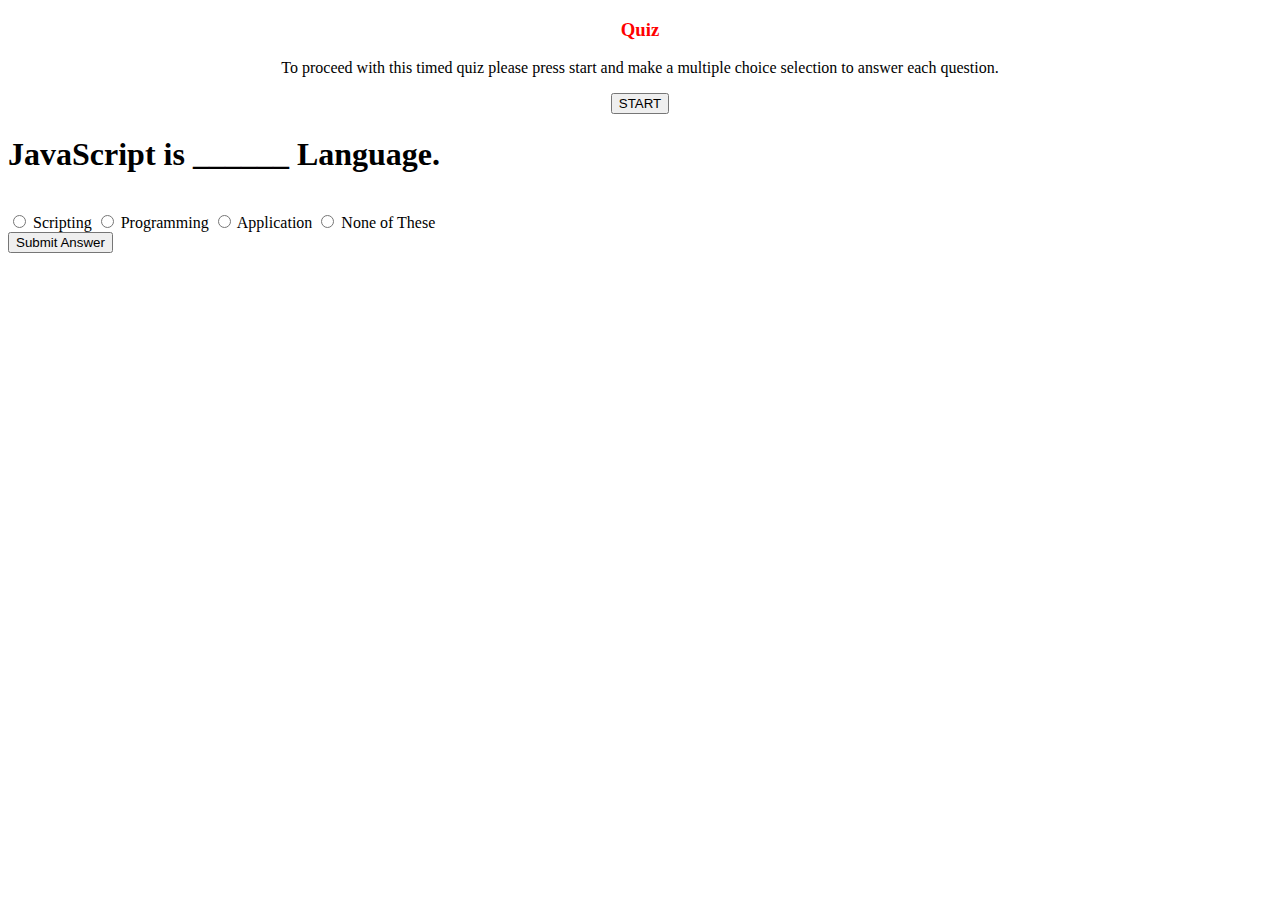
==== index.html @ 4ba161d7 "added start of code to html and js" ====
<!DOCTYPE html>
<html lang="en">
<head>
  <meta charset="UTF-8">
  <meta http-equiv="X-UA-Compatible" content="IE=edge">
  <meta name="viewport" content="width=device-width, initial-scale=1.0">
  <title>A Short Quiz</title>
  <link rel="stylesheet" href="./assets/style.css" />
</head>
<body>
  <!-- Div to hold our link to high scores -->
<div class="score"></div>
  <!-- Div to hold our timer -->
<div class="timer"></div>
  <!-- Wrapper div to hold the rest of the content on our screen -->

    <!-- Div for the start screen -->
<div class="start">
    <h3></h3>
    <p></p>
</div>
    <!-- Div for the questions -->
<div class="questions">
    <h1>JavaScript is ______ Language.</h1><br>
    <form >
    <input type="radio" name="choice" value="Scripting"> Scripting
    <input type="radio" name="choice" value="Programming"> Programming
    <input type="radio" name="choice" value="Application"> Application
    <input type="radio" name="choice" value="None of These"> None of These
    </form>
    <button onclick="submitAnswer()">Submit Answer</button>
  
</div>
    <!-- Div for the end screen -->
<div class="end"></div>
    <!-- Div to dynamically display feedback to the user -->
<div class="feedback"></div>

<script src="./assets/script.js"></script>
</body>
</html>
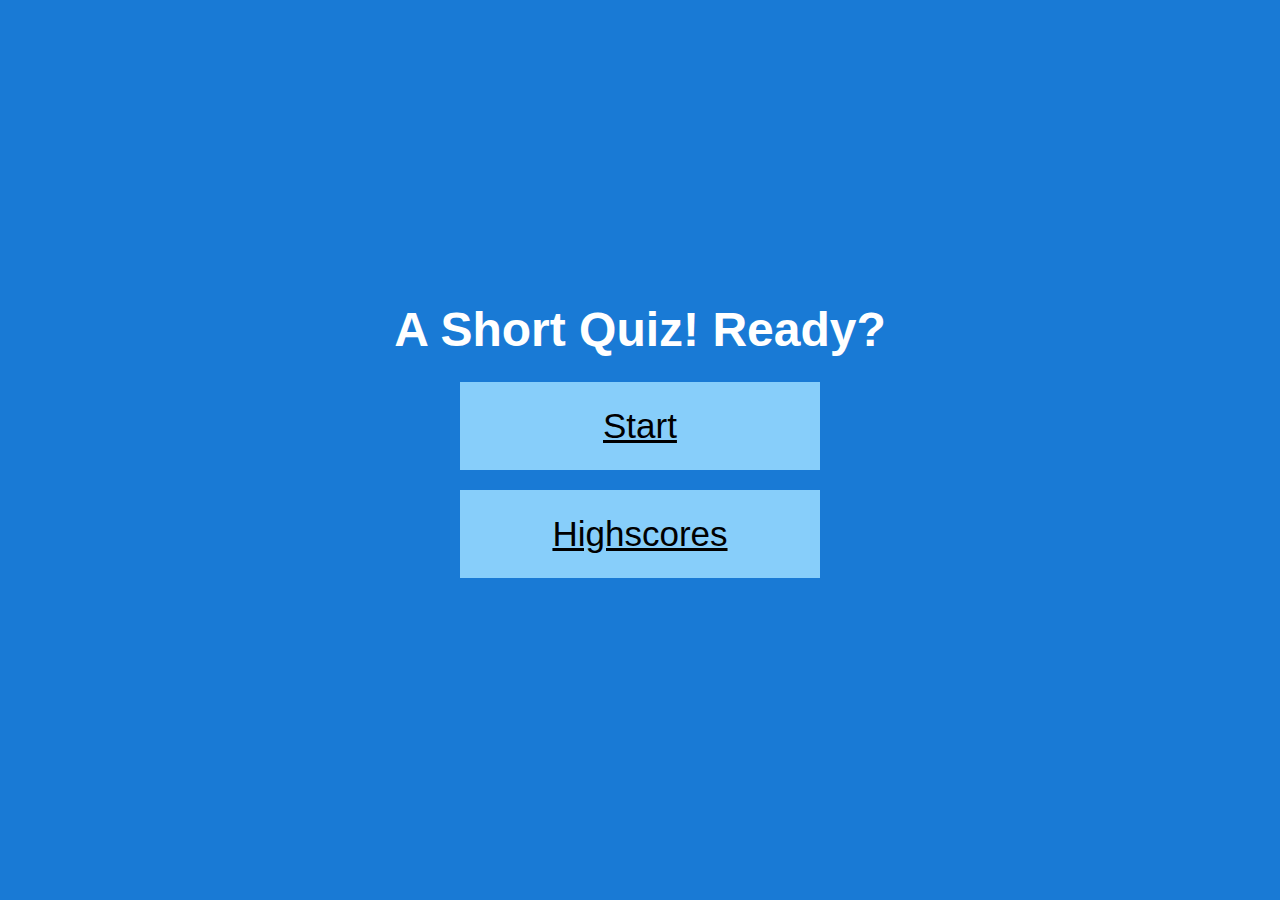
==== commit 0ec8dbea: "added to CSS and created new html/css pages" ====
--- a/index.html
+++ b/index.html
@@ -8,33 +8,16 @@
   <link rel="stylesheet" href="./assets/style.css" />
 </head>
 <body>
-  <!-- Div to hold our link to high scores -->
-<div class="score"></div>
-  <!-- Div to hold our timer -->
-<div class="timer"></div>
-  <!-- Wrapper div to hold the rest of the content on our screen -->
+<div class="container">
+  <div id="home" class= "flex-column flex-center">
+    <h1> A Short Quiz! Ready?</h1>
+    <a href="/quiz.html" class="btn">Start</a>
+    <a href="/highscores.html" class="btn">Highscores</a>
 
-    <!-- Div for the start screen -->
-<div class="start">
-    <h3></h3>
-    <p></p>
+
 </div>
-    <!-- Div for the questions -->
-<div class="questions">
-    <h1>JavaScript is ______ Language.</h1><br>
-    <form >
-    <input type="radio" name="choice" value="Scripting"> Scripting
-    <input type="radio" name="choice" value="Programming"> Programming
-    <input type="radio" name="choice" value="Application"> Application
-    <input type="radio" name="choice" value="None of These"> None of These
-    </form>
-    <button onclick="submitAnswer()">Submit Answer</button>
-  
+
 </div>
-    <!-- Div for the end screen -->
-<div class="end"></div>
-    <!-- Div to dynamically display feedback to the user -->
-<div class="feedback"></div>
 
 <script src="./assets/script.js"></script>
 </body>
--- a/assets/style.css
+++ b/assets/style.css
@@ -0,0 +1,77 @@
+:root {
+    background-color: rgb(25, 122, 213);
+}
+
+* {
+    box-sizing: border-box;
+    margin: 0;
+    padding: 0;
+    font-size: 75%;
+    font-family: 'Gill Sans', 'Gill Sans MT', Calibri, 'Trebuchet MS', sans-serif;
+}
+
+h1{
+    font-size: 4rem;
+    color: white;
+    margin-bottom: 25px;
+}
+
+h2{
+    font-size: 2.5rem;
+    margin-bottom: 20px;
+}
+
+.container {
+    width: 100vw;
+    height: 100vh;
+    display: flex;
+    justify-content: center;
+    align-items: center;
+    max-width: 80rem;
+    margin: 0 auto;
+    padding: 2rem;
+}
+
+.flex-column {
+    display: flex;
+    flex-direction: column;
+}
+
+.flex-center {
+    justify-content: center;
+    align-items: center;
+}
+
+.justify-center {
+justify-content: center;
+}
+
+.text-center {
+    text-align: center;
+}
+
+.hidden{
+    display: none;
+}
+
+.btn{
+    font-size: 35px;
+    padding: 2rem 0;
+    width: 30rem;
+    text-align: center;
+    margin-bottom: 20px;
+    color: black;
+    background: lightskyblue;
+}
+
+.btn:hover {
+    box-shadow: 10px 5px 5px blue;
+    transform: scale(1.1);
+}
+
+.btn[disabled]:hover {
+    cursor: not-allowed;
+    box-shadow: none;
+    transform: none;
+}
+
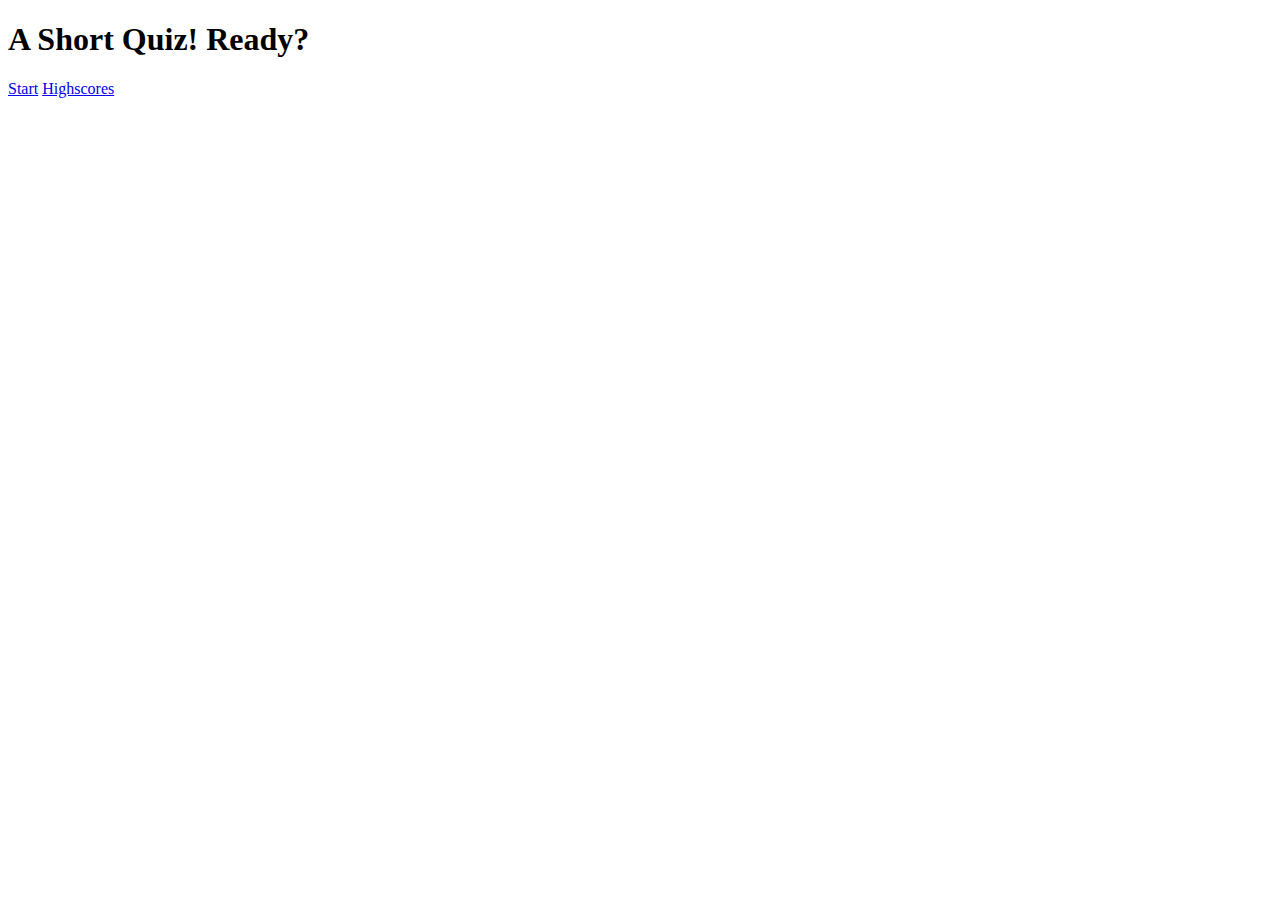
==== commit 1360454a: "wiped almost everything to start over" ====
--- a/index.html
+++ b/index.html
@@ -11,8 +11,8 @@
 <div class="container">
   <div id="home" class= "flex-column flex-center">
     <h1> A Short Quiz! Ready?</h1>
-    <a href="/quiz.html" class="btn">Start</a>
-    <a href="/highscores.html" class="btn">Highscores</a>
+    <a href="./quiz.html" class="btn">Start</a>
+    <a href="./highscores.html" class="btn">Highscores</a>
 
 
 </div>
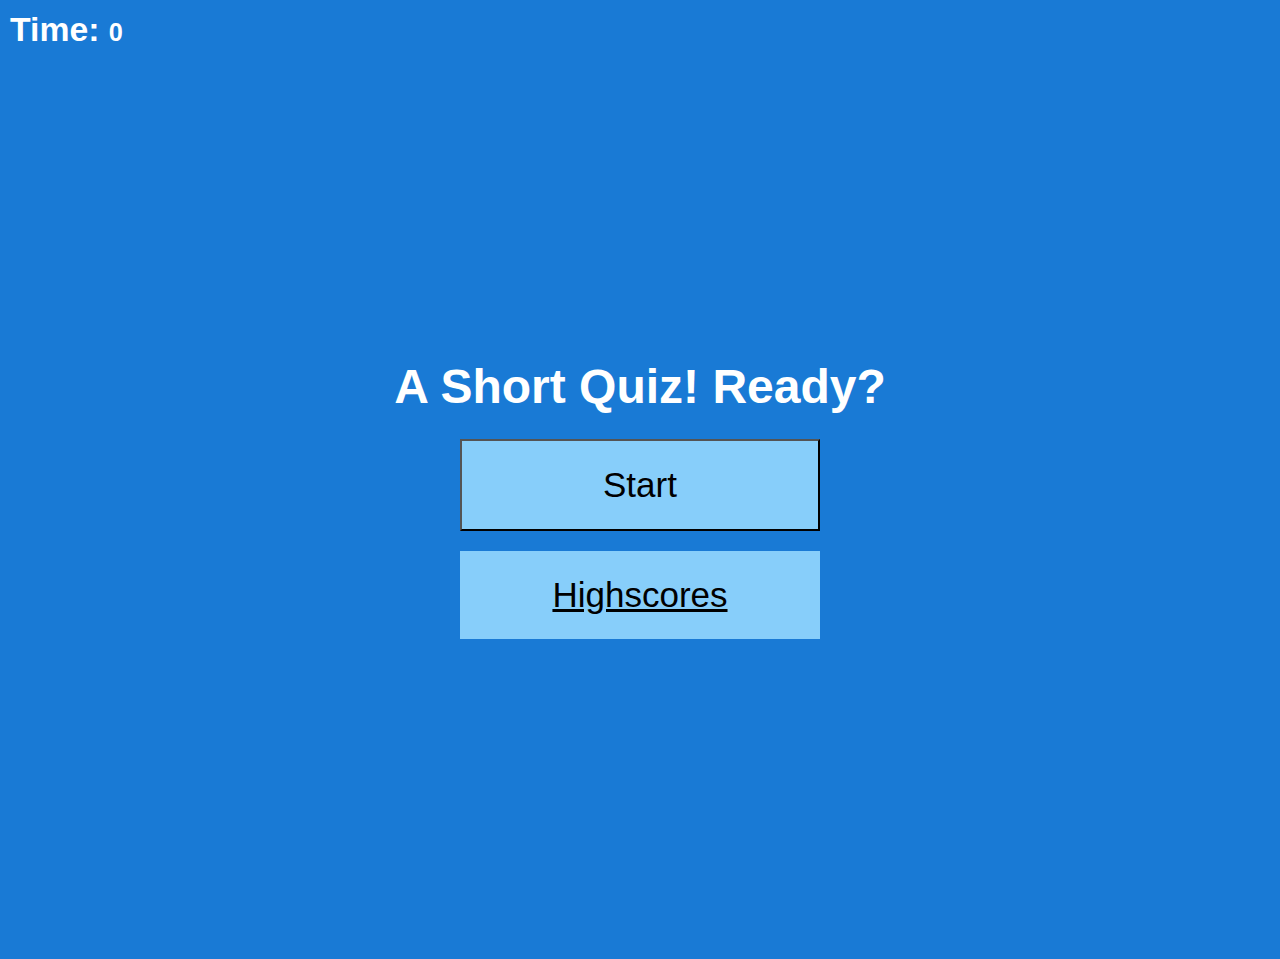
==== commit bfdae3cb: "added styling and highscores" ====
--- a/index.html
+++ b/index.html
@@ -5,13 +5,19 @@
   <meta http-equiv="X-UA-Compatible" content="IE=edge">
   <meta name="viewport" content="width=device-width, initial-scale=1.0">
   <title>A Short Quiz</title>
-  <link rel="stylesheet" href="./assets/style.css" />
+  <link rel="stylesheet" href="./assets/css/style.css" />
 </head>
 <body>
+<div id="top-container">
+  <div id="timer">
+    <h3>Time: <span id="time">0</span></h3>
+  </div>
+</div>
+
 <div class="container">
   <div id="home" class= "flex-column flex-center">
     <h1> A Short Quiz! Ready?</h1>
-    <a href="./quiz.html" class="btn">Start</a>
+    <button id = 'start' class="btn">Start</button>
     <a href="./highscores.html" class="btn">Highscores</a>
 
 
--- a/assets/css/style.css
+++ b/assets/css/style.css
@@ -0,0 +1,85 @@
+:root {
+    background-color: rgb(25, 122, 213);
+}
+
+* {
+    box-sizing: border-box;
+    margin: 0;
+    padding: 0;
+    font-size: 75%;
+    font-family: 'Gill Sans', 'Gill Sans MT', Calibri, 'Trebuchet MS', sans-serif;
+}
+
+h1{
+    font-size: 4rem;
+    color: white;
+    margin-bottom: 25px;
+}
+
+h2{
+    font-size: 2.5rem;
+    margin-bottom: 20px;
+}
+
+.container {
+    width: 100vw;
+    height: 100vh;
+    display: flex;
+    justify-content: center;
+    align-items: center;
+    max-width: 80rem;
+    margin: 0 auto;
+    padding: 2rem;
+}
+
+.flex-column {
+    display: flex;
+    flex-direction: column;
+}
+
+.flex-center {
+    justify-content: center;
+    align-items: center;
+}
+
+.justify-center {
+justify-content: center;
+}
+
+.text-center {
+    text-align: center;
+}
+
+.hidden{
+    display: none;
+}
+
+.btn{
+    font-size: 35px;
+    padding: 2rem 0;
+    width: 30rem;
+    text-align: center;
+    margin-bottom: 20px;
+    color: black;
+    background: lightskyblue;
+}
+
+.btn:hover {
+    box-shadow: 10px 5px 5px blue;
+    transform: scale(1.1);
+}
+
+.btn[disabled]:hover {
+    cursor: not-allowed;
+    box-shadow: none;
+    transform: none;
+}
+
+#top-container{
+    display: flex;
+    align-items: right;
+    margin: 10px;
+    color: white;
+    font-size: 5rem;
+    
+}
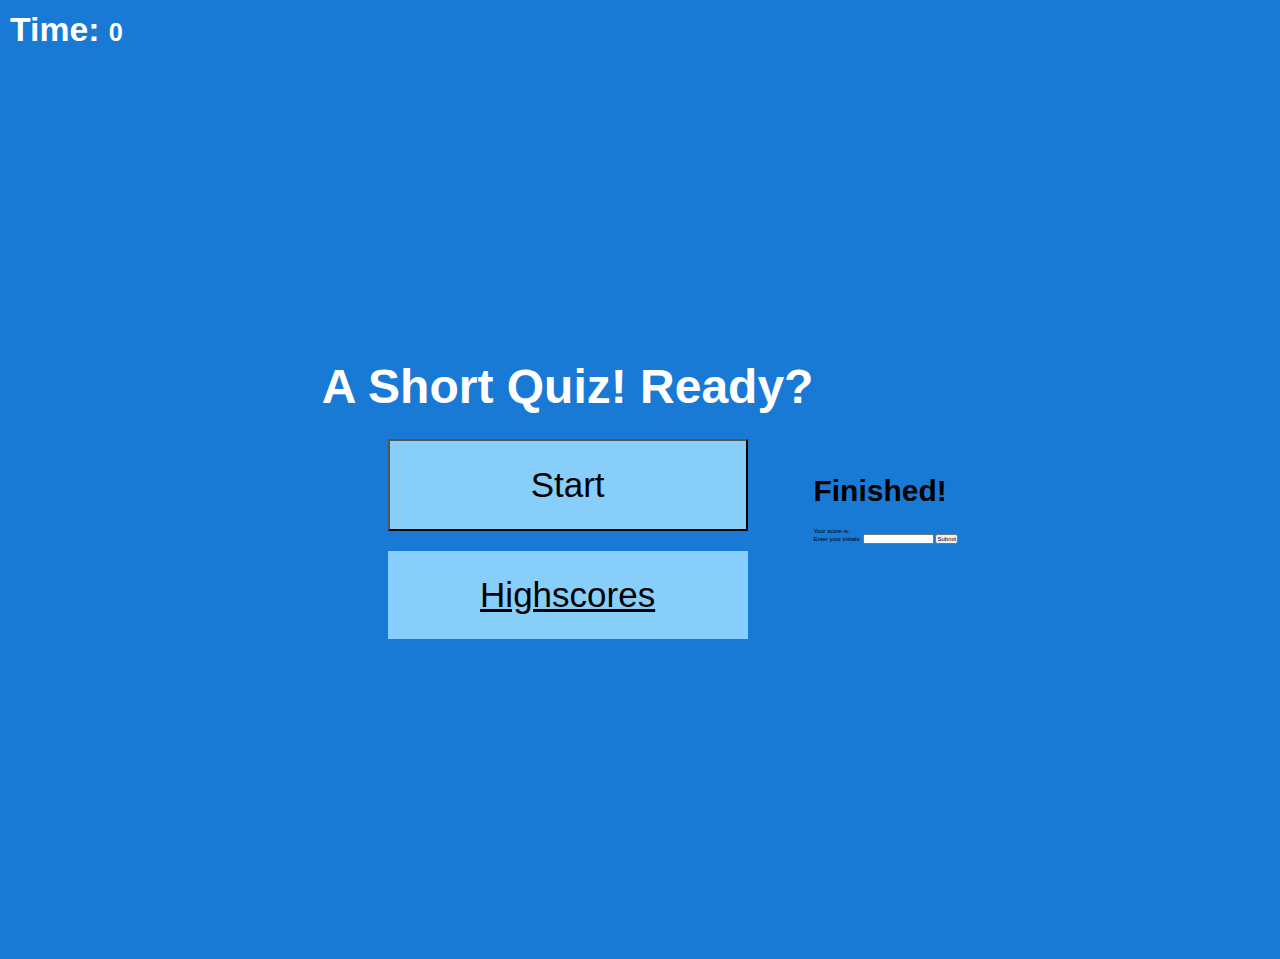
==== commit 694ffed2: "finished index, added questions to script" ====
--- a/index.html
+++ b/index.html
@@ -1,5 +1,6 @@
 <!DOCTYPE html>
 <html lang="en">
+
 <head>
   <meta charset="UTF-8">
   <meta http-equiv="X-UA-Compatible" content="IE=edge">
@@ -7,24 +8,46 @@
   <title>A Short Quiz</title>
   <link rel="stylesheet" href="./assets/css/style.css" />
 </head>
+
 <body>
-<div id="top-container">
-  <div id="timer">
-    <h3>Time: <span id="time">0</span></h3>
+  <!-- timer -->
+  <div id="top-container">
+    <div id="timer">
+      <h3>Time: <span id="time">0</span></h3>
+    </div>
   </div>
-</div>
+  <!-- home screen -->
+  <div class="container">
+    <div id="home" class="flex-column flex-center">
+      <h1> A Short Quiz! Ready?</h1>
+      <button id='start' class="btn">Start</button>
+      <a href="./highscores.html" class="btn">Highscores</a>
 
-<div class="container">
-  <div id="home" class= "flex-column flex-center">
-    <h1> A Short Quiz! Ready?</h1>
-    <button id = 'start' class="btn">Start</button>
-    <a href="./highscores.html" class="btn">Highscores</a>
+    </div>
 
+    <!-- questions -->
+    <div id="questions" class="hide">
+      <h2 id="question-title"></h2>
+      <div id="choices" class="choices"></div>
+    </div>
 
-</div>
+    <!-- results screen -->
+    <div id="results" class="hide">
+      <h2>Finished!</h2>
+      <p>Your score is: <span id="final-score"></span>
+      </p>
+      <p>
+        Enter your initials: <input type="text" id="intials" />
+        <button id="submit">Submit</button>
+      </p>
+    </div>
 
-</div>
+    <!-- answer feedback -->
+    <div id="feedback" class="hide feedback"></div>
 
-<script src="./assets/script.js"></script>
+  </div>
+
+  <script src="./assets/script.js"></script>
 </body>
+
 </html>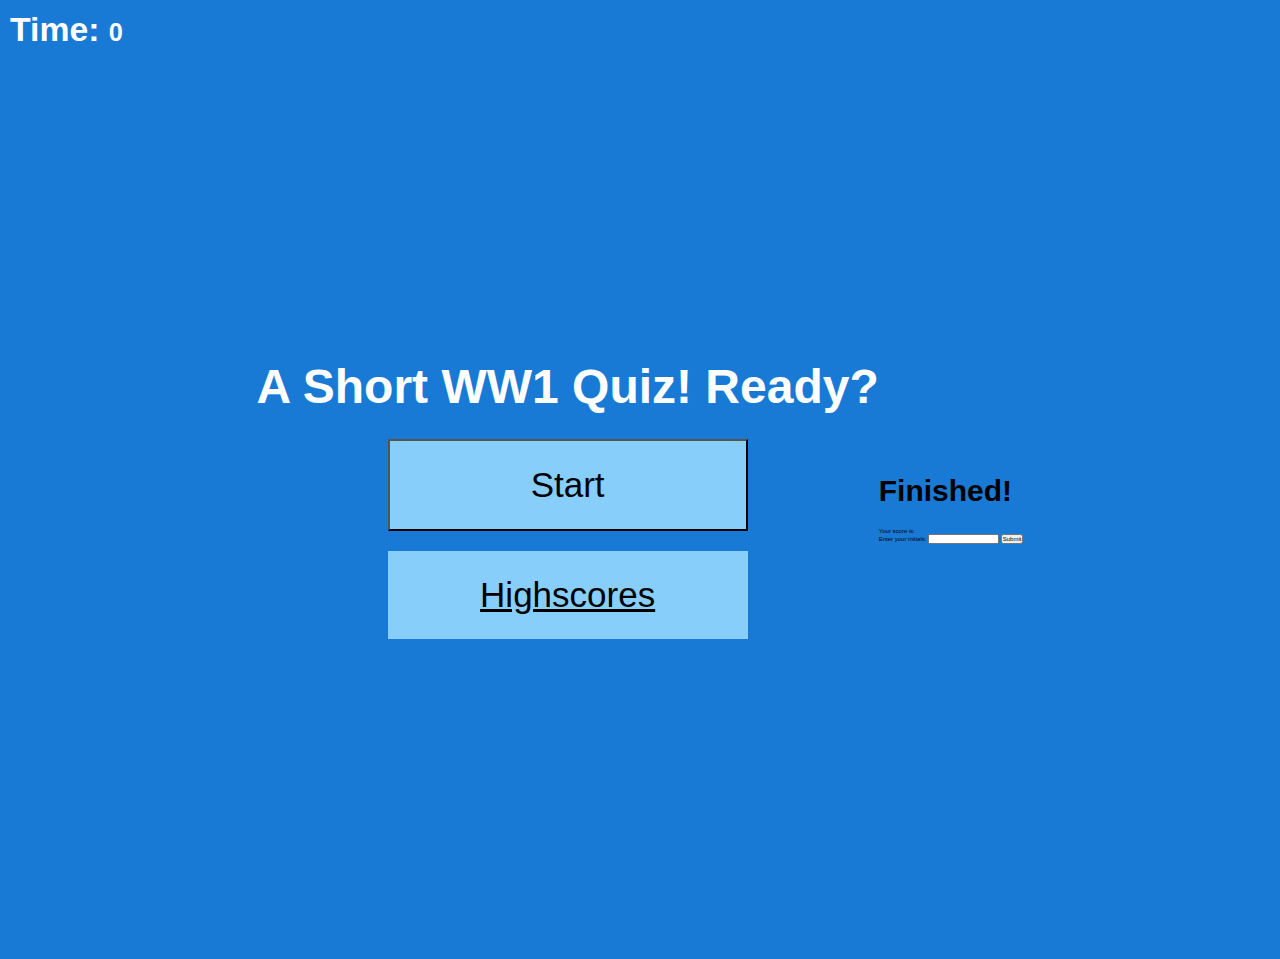
==== commit dd1f07e2: "built more functions for quiz functionality" ====
--- a/index.html
+++ b/index.html
@@ -5,7 +5,7 @@
   <meta charset="UTF-8">
   <meta http-equiv="X-UA-Compatible" content="IE=edge">
   <meta name="viewport" content="width=device-width, initial-scale=1.0">
-  <title>A Short Quiz</title>
+  <title>WW1 Quiz</title>
   <link rel="stylesheet" href="./assets/css/style.css" />
 </head>
 
@@ -19,7 +19,7 @@
   <!-- home screen -->
   <div class="container">
     <div id="home" class="flex-column flex-center">
-      <h1> A Short Quiz! Ready?</h1>
+      <h1> A Short WW1 Quiz! Ready?</h1>
       <button id='start' class="btn">Start</button>
       <a href="./highscores.html" class="btn">Highscores</a>
 
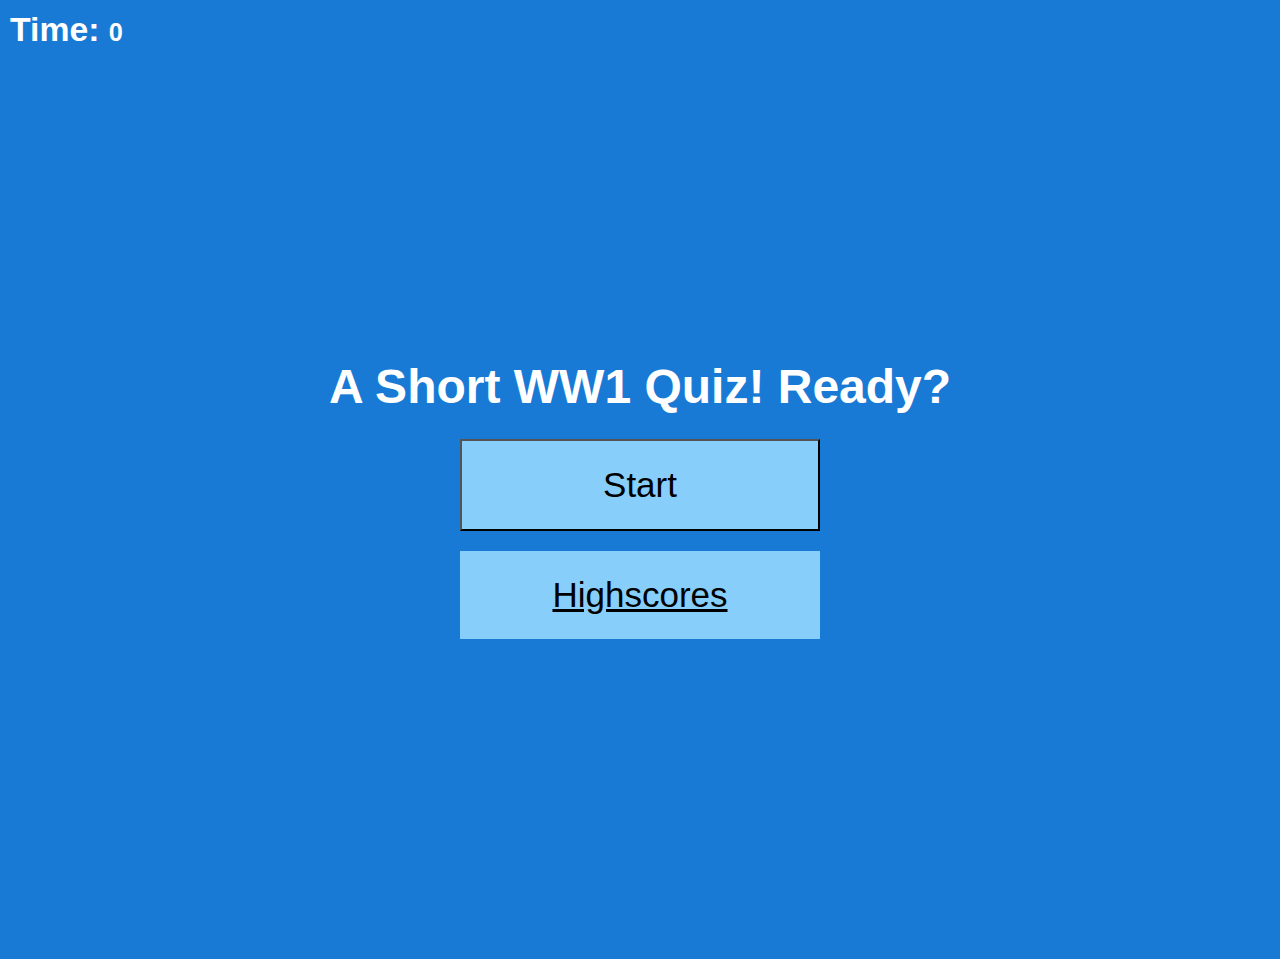
==== commit ab186a7f: "finished js and css" ====
--- a/index.html
+++ b/index.html
@@ -37,17 +37,17 @@
       <p>Your score is: <span id="final-score"></span>
       </p>
       <p>
-        Enter your initials: <input type="text" id="intials" />
+        Enter your initials: <input type="text" id="initials" />
         <button id="submit">Submit</button>
       </p>
     </div>
 
     <!-- answer feedback -->
-    <div id="feedback" class="hide feedback"></div>
+    <div id="feedback" class="feedback hide"></div>
 
   </div>
 
-  <script src="./assets/script.js"></script>
+  <script src="./assets/js/script.js"></script>
 </body>
 
 </html>--- a/assets/css/style.css
+++ b/assets/css/style.css
@@ -17,7 +17,8 @@
 }
 
 h2{
-    font-size: 2.5rem;
+    color: white;
+    font-size: 4rem;
     margin-bottom: 20px;
 }
 
@@ -50,8 +51,9 @@
     text-align: center;
 }
 
-.hidden{
-    display: none;
+.feedback {
+    color: white;
+    font-size: 30px;
 }
 
 .btn{
@@ -83,3 +85,22 @@
     font-size: 5rem;
     
 }
+
+.hide {
+    display:none;
+}
+
+.choices {
+    font-size: 30px;
+    padding: 10px;    
+}
+
+p {
+    color: white;
+    font-size: 30px;
+}
+
+ol {
+    color: white;
+    font-size: 30px;
+}